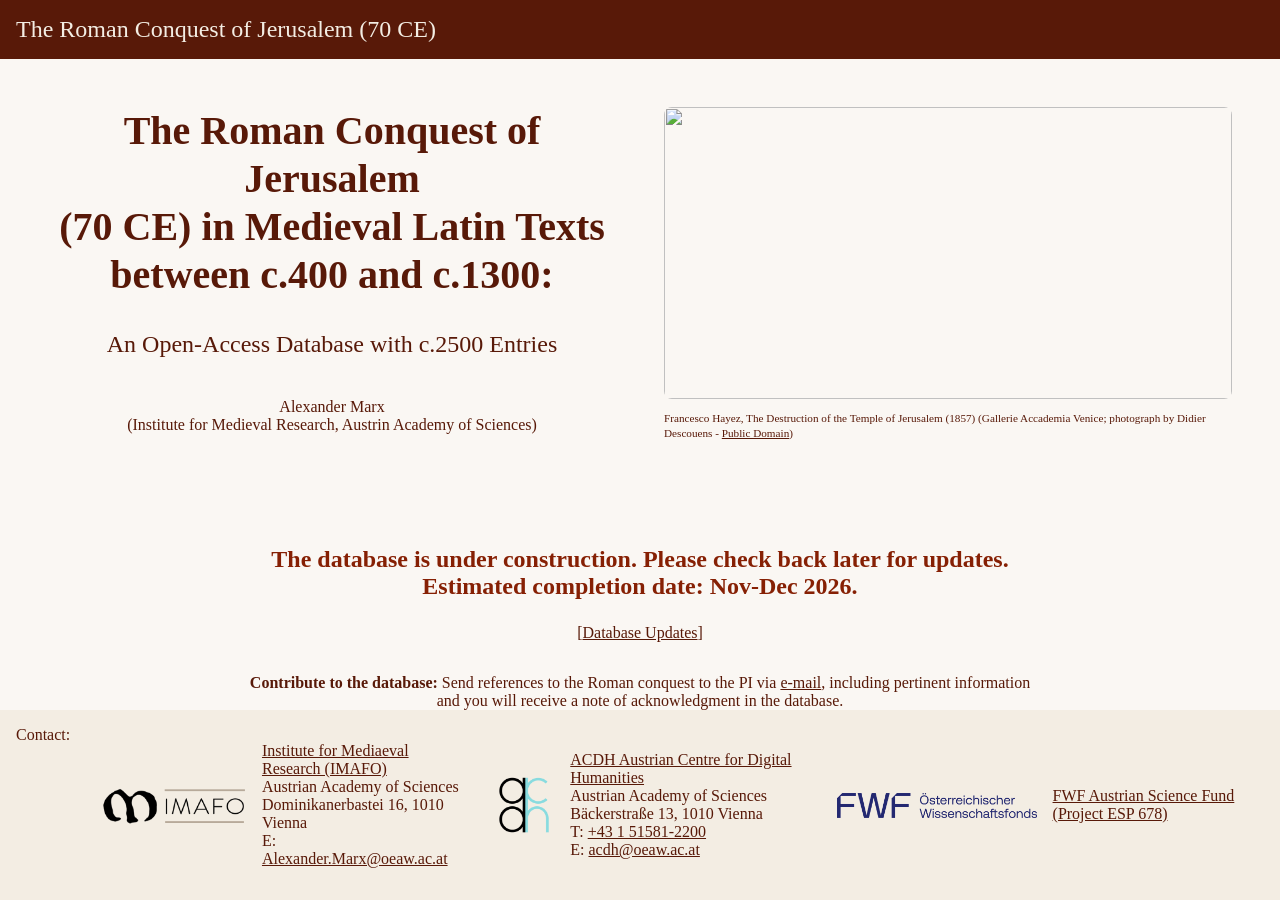
==== index.html @ ed6cbdf4 "chore init" ====
<html lang="en" class="h-full">
  <head>
    <meta charset="utf-8" />
    <meta name="viewport" content="width=device-width" />  
    <title>J·AD 70</title>
    <style>
       html {
  height: 100%;
}

body {
  margin: 0;
  min-height: 100vh;
  display: grid;
  grid-template-rows: auto 1fr auto;
  background-color: #faf7f3;
  color: #581908;
}

header {
  background-color: #581908;
  color: #f3ede3;
  padding: 1rem;
  font-weight: 400;
  font-size: 1.5rem
}

main {
  display: grid;
  grid-template-rows: 1fr auto;
  min-height: 0;
}

footer {
  background-color: #f3ede3;
  color: #581908;
  padding: 1rem;
  display: flex;
  justify-content: center;
  gap: 2rem;
}


/* Title + image */
#title {
  width: min(1400px, 100%);
  margin: 0 auto;
  padding: 3rem;
  box-sizing: border-box;

  display: grid;
  grid-template-columns: 1fr 1fr;
  gap: 3rem;

  align-items: stretch;
}

/* Left side */
#title > div:first-child {
  display: grid;
  gap: 2rem;
  align-content: center;
  align-items: center;
  text-align: center;
}

h1 {
  margin: 0;
  color: #581908;
  font-size: 2.5rem;
  line-height: 1.2;
}

h2 {
  font-size: 1.25rem;
  text-decoration-line: underline;
}

#title span {
  font-size: 1.5rem;
  color: #581908;
  font-weight: 300;
}

#title p {
  margin: 0.5rem 0;
}

/* Right side */
figure {
  margin: 0;
  min-width: 0;

  display: grid;
  grid-template-rows: 1fr auto;
  gap: 0.75rem;

  min-height: 0;
}

figure img {
  display: block;
  width: 100%;
  height: 100%;
  min-height: 0;

  object-fit: cover;
  object-position: center;

  border-radius: 8px;
}

figcaption {
  line-height: 1.4;
  text-align: left;
  color: #581908;
}


/* Lower content */
main > div:last-child {
  width: min(900px, 100%);
  margin: 0 auto;
  padding: 2rem 3rem 3rem;
  box-sizing: border-box;
  text-align: center;
}

main > div:last-child > div {
  margin-bottom: 2rem;
}

h2 {
  color: #581908;
}

a {
  color: #581908;
}

figcaption {
  font-size: 0.7rem;
  font-weight: lighter;
}

#construction-notice {
  font-size: 1.5rem;
  font-weight: bold;
  color: #862004;
}

#contribute span {
  font-weight: bold;
  text-align: start;
}

footer div {
  display: grid;
  grid-template-columns: auto 1fr;
  gap: 1rem;
  align-items: center;
}

footer img {
  width: 100%;
  max-width: 200px;
  max-height: 60px;
}

/* Smaller screens */
@media (max-width: 768px) {
  #title {
    grid-template-columns: 1fr;
    padding: 2rem 1.5rem;
    gap: 2rem;
    font-size: 1rem;
  }

  #title > div > span {
    font-size: 1rem;
  }

  h1 {
    font-size: 1.25rem;
  }

  figure img {
    height: auto;
    aspect-ratio: 16 / 10;
  }

  main > div:last-child {
    padding-inline: 1.5rem;
  }

  footer {
    flex-direction: column;
    gap: 1rem;
    font-size:small
  }

  #construction-notice {
    font-size: 1rem;
  }

}
    </style>
  </head>
  <body>
    <header>
      The Roman Conquest of Jerusalem (70 CE)
    </header>
    <main>
     <div id="title">
       <div>
        <h1>The Roman Conquest of Jerusalem <br/>(70 CE) in Medieval Latin Texts <br/>between c.400 and c.1300:          
        </h1>
        <span>An Open-Access Database with c.2500 Entries</span>
         <p>Alexander Marx
          <br/>(Institute for Medieval Research, Austrin Academy of Sciences)
        </p>
      </div>
      <figure>
         <img src="https://upload.wikimedia.org/wikipedia/commons/0/00/%28Venice%29_La_distruzione_del_tempio_di_Gerusalemme_-Francesco_Hayez_-_gallerie_Accademia_Venice.jpg?utm_source=commons.wikimedia.org&utm_campaign=index&utm_content=original" alt=""/>
         <figcaption>Francesco Hayez, The Destruction of the Temple of Jerusalem (1857) (Gallerie Accademia Venice; photograph by Didier Descouens - <a href="https://commons.wikimedia.org/w/index.php?curid=132796743">Public Domain</a>)</figcaption>
       </figure>
     </div>
     <div>
      <div>
        <p id="construction-notice">The database is under construction. Please check back later for updates. Estimated completion date: Nov-Dec 2026.</p>
        [<a href="https://www.oeaw.ac.at/imafo/forschung/historische-identitaetsforschung/projekte/weitere-projekte/conquest-of-jerusalem/database-updates">Database Updates</a>]
      </div>
      <div id="contribute">
        <p><span>Contribute to the database:</span> Send references to the Roman conquest to the PI via <a href="mailto:alexander.marx@oeaw.ac.at">e-mail</a>, including pertinent information and you will receive a note of acknowledgment in the database.</p>
      </div>
     </div>
    </main>
    <footer>
      <span>Contact:</span>
      <div>
        <img src="./assets/imafo_logo_kurz.png" alt="IMAFO logo"/>
        <p>
          <a
            href="https://www.oeaw.ac.at/en/imafo/home"
            >Institute for Mediaeval Research (IMAFO)</a
          >
          <br /> Austrian Academy of Sciences

          <br /> Dominikanerbastei 16, 1010 Vienna
          <br />
          E:
          <a
            href="mailto:Alexander.Marx@oeaw.ac.at"
          >
            Alexander.Marx@oeaw.ac.at
          </a>
        </p>
      </div>
      <div>
        <img src="./assets/acdh-ch-logo-short-version-square.png" alt="ACDH logo"/>
         <p>
          <a href="https://www.oeaw.ac.at/acdh/"
            >ACDH Austrian Centre for Digital Humanities</a
          >
          <br />
          Austrian Academy of Sciences
          <br />
          Bäckerstraße 13, 1010 Vienna
          <br />
          T:
          <a
            href="tel:+43 1 51581-2200"
          >
            +43 1 51581-2200
          </a>
          <br />
          E:
          <a
            href="mailto:acdh@oeaw.ac.at">acdh@oeaw.ac.at</a
          >
        </p>
      </div>
       <div>
        <img src="./assets/fwf-logo.png" alt="FWF logo"/>
         <p>
          <a href="https://www.fwf.ac.at/forschungsradar/10.55776/ESP678">
       FWF Austrian Science Fund (Project ESP 678)</a
          >
          
         
        </p>
      </div>
    </footer>
  </body>
</html>
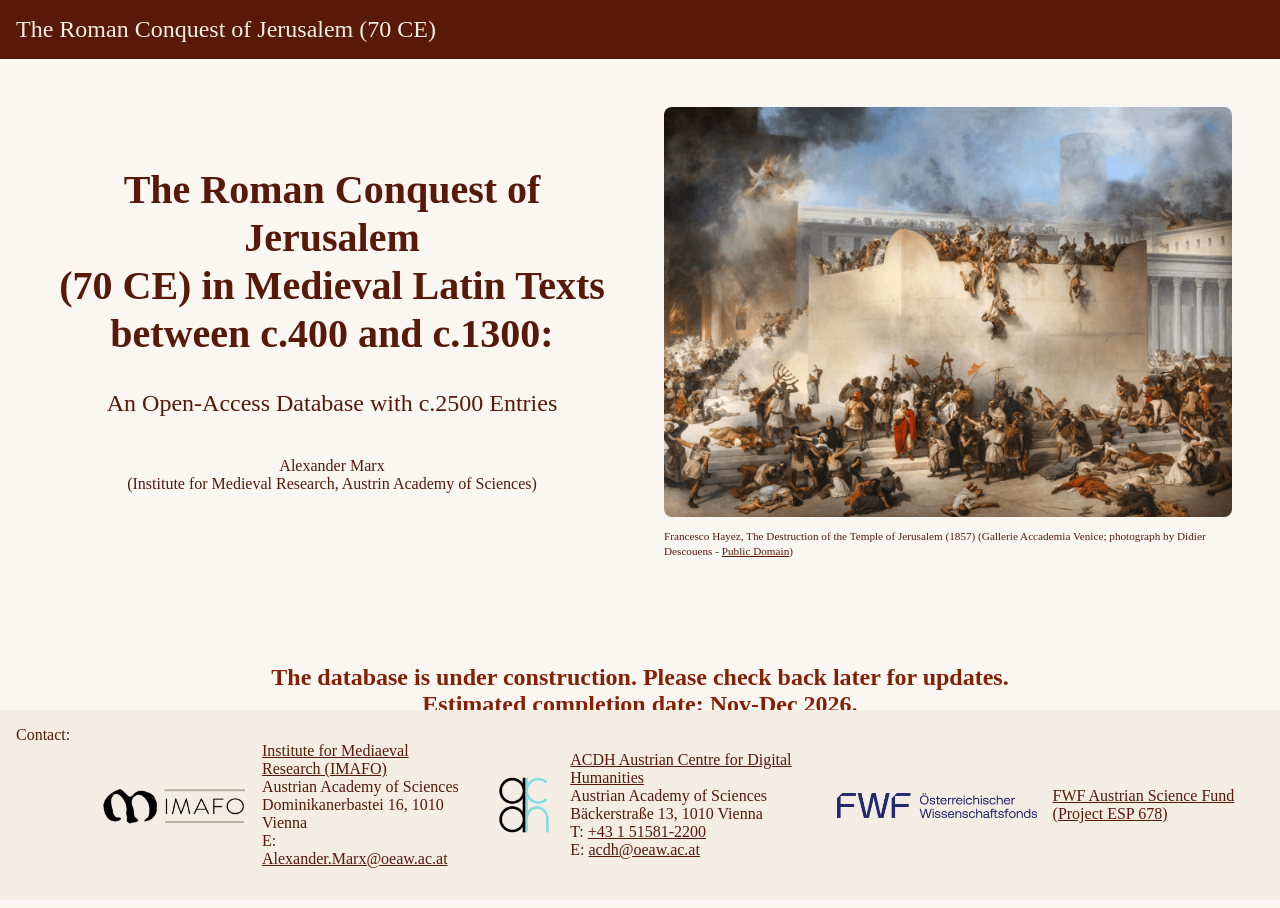
==== commit bdf11601: "fix img size" ====
--- a/index.html
+++ b/index.html
@@ -3,208 +3,7 @@
     <meta charset="utf-8" />
     <meta name="viewport" content="width=device-width" />  
     <title>J·AD 70</title>
-    <style>
-       html {
-  height: 100%;
-}
-
-body {
-  margin: 0;
-  min-height: 100vh;
-  display: grid;
-  grid-template-rows: auto 1fr auto;
-  background-color: #faf7f3;
-  color: #581908;
-}
-
-header {
-  background-color: #581908;
-  color: #f3ede3;
-  padding: 1rem;
-  font-weight: 400;
-  font-size: 1.5rem
-}
-
-main {
-  display: grid;
-  grid-template-rows: 1fr auto;
-  min-height: 0;
-}
-
-footer {
-  background-color: #f3ede3;
-  color: #581908;
-  padding: 1rem;
-  display: flex;
-  justify-content: center;
-  gap: 2rem;
-}
-
-
-/* Title + image */
-#title {
-  width: min(1400px, 100%);
-  margin: 0 auto;
-  padding: 3rem;
-  box-sizing: border-box;
-
-  display: grid;
-  grid-template-columns: 1fr 1fr;
-  gap: 3rem;
-
-  align-items: stretch;
-}
-
-/* Left side */
-#title > div:first-child {
-  display: grid;
-  gap: 2rem;
-  align-content: center;
-  align-items: center;
-  text-align: center;
-}
-
-h1 {
-  margin: 0;
-  color: #581908;
-  font-size: 2.5rem;
-  line-height: 1.2;
-}
-
-h2 {
-  font-size: 1.25rem;
-  text-decoration-line: underline;
-}
-
-#title span {
-  font-size: 1.5rem;
-  color: #581908;
-  font-weight: 300;
-}
-
-#title p {
-  margin: 0.5rem 0;
-}
-
-/* Right side */
-figure {
-  margin: 0;
-  min-width: 0;
-
-  display: grid;
-  grid-template-rows: 1fr auto;
-  gap: 0.75rem;
-
-  min-height: 0;
-}
-
-figure img {
-  display: block;
-  width: 100%;
-  height: 100%;
-  min-height: 0;
-
-  object-fit: cover;
-  object-position: center;
-
-  border-radius: 8px;
-}
-
-figcaption {
-  line-height: 1.4;
-  text-align: left;
-  color: #581908;
-}
-
-
-/* Lower content */
-main > div:last-child {
-  width: min(900px, 100%);
-  margin: 0 auto;
-  padding: 2rem 3rem 3rem;
-  box-sizing: border-box;
-  text-align: center;
-}
-
-main > div:last-child > div {
-  margin-bottom: 2rem;
-}
-
-h2 {
-  color: #581908;
-}
-
-a {
-  color: #581908;
-}
-
-figcaption {
-  font-size: 0.7rem;
-  font-weight: lighter;
-}
-
-#construction-notice {
-  font-size: 1.5rem;
-  font-weight: bold;
-  color: #862004;
-}
-
-#contribute span {
-  font-weight: bold;
-  text-align: start;
-}
-
-footer div {
-  display: grid;
-  grid-template-columns: auto 1fr;
-  gap: 1rem;
-  align-items: center;
-}
-
-footer img {
-  width: 100%;
-  max-width: 200px;
-  max-height: 60px;
-}
-
-/* Smaller screens */
-@media (max-width: 768px) {
-  #title {
-    grid-template-columns: 1fr;
-    padding: 2rem 1.5rem;
-    gap: 2rem;
-    font-size: 1rem;
-  }
-
-  #title > div > span {
-    font-size: 1rem;
-  }
-
-  h1 {
-    font-size: 1.25rem;
-  }
-
-  figure img {
-    height: auto;
-    aspect-ratio: 16 / 10;
-  }
-
-  main > div:last-child {
-    padding-inline: 1.5rem;
-  }
-
-  footer {
-    flex-direction: column;
-    gap: 1rem;
-    font-size:small
-  }
-
-  #construction-notice {
-    font-size: 1rem;
-  }
-
-}
-    </style>
+    <link rel="stylesheet" href="style.css">
   </head>
   <body>
     <header>
@@ -221,7 +20,7 @@
         </p>
       </div>
       <figure>
-         <img src="https://upload.wikimedia.org/wikipedia/commons/0/00/%28Venice%29_La_distruzione_del_tempio_di_Gerusalemme_-Francesco_Hayez_-_gallerie_Accademia_Venice.jpg?utm_source=commons.wikimedia.org&utm_campaign=index&utm_content=original" alt=""/>
+         <img src="assets/title-image.png" alt=""/>
          <figcaption>Francesco Hayez, The Destruction of the Temple of Jerusalem (1857) (Gallerie Accademia Venice; photograph by Didier Descouens - <a href="https://commons.wikimedia.org/w/index.php?curid=132796743">Public Domain</a>)</figcaption>
        </figure>
      </div>
@@ -238,7 +37,7 @@
     <footer>
       <span>Contact:</span>
       <div>
-        <img src="./assets/imafo_logo_kurz.png" alt="IMAFO logo"/>
+        <img src="assets/imafo_logo_kurz.png" alt="IMAFO logo"/>
         <p>
           <a
             href="https://www.oeaw.ac.at/en/imafo/home"
@@ -257,7 +56,7 @@
         </p>
       </div>
       <div>
-        <img src="./assets/acdh-ch-logo-short-version-square.png" alt="ACDH logo"/>
+        <img src="assets/acdh-ch-logo-short-version-square.png" alt="ACDH logo"/>
          <p>
           <a href="https://www.oeaw.ac.at/acdh/"
             >ACDH Austrian Centre for Digital Humanities</a
@@ -281,7 +80,7 @@
         </p>
       </div>
        <div>
-        <img src="./assets/fwf-logo.png" alt="FWF logo"/>
+        <img src="assets/fwf-logo.png" alt="FWF logo"/>
          <p>
           <a href="https://www.fwf.ac.at/forschungsradar/10.55776/ESP678">
        FWF Austrian Science Fund (Project ESP 678)</a
--- a/style.css
+++ b/style.css
@@ -0,0 +1,201 @@
+html {
+  height: 100%;
+}
+
+body {
+  margin: 0;
+  min-height: 100vh;
+  display: grid;
+  grid-template-rows: auto 1fr auto;
+  background-color: #faf7f3;
+  color: #581908;
+}
+
+header {
+  background-color: #581908;
+  color: #f3ede3;
+  padding: 1rem;
+  font-weight: 400;
+  font-size: 1.5rem
+}
+
+main {
+  display: grid;
+  grid-template-rows: 1fr auto;
+  min-height: 0;
+}
+
+footer {
+  background-color: #f3ede3;
+  color: #581908;
+  padding: 1rem;
+  display: flex;
+  justify-content: center;
+  gap: 2rem;
+}
+
+
+/* Title + image */
+#title {
+  width: min(1400px, 100%);
+  margin: 0 auto;
+  padding: 3rem;
+  box-sizing: border-box;
+
+  display: grid;
+  grid-template-columns: 1fr 1fr;
+  gap: 3rem;
+
+  align-items: stretch;
+}
+
+/* Left side */
+#title > div:first-child {
+  display: grid;
+  gap: 2rem;
+  align-content: center;
+  align-items: center;
+  text-align: center;
+}
+
+h1 {
+  margin: 0;
+  color: #581908;
+  font-size: 2.5rem;
+  line-height: 1.2;
+}
+
+h2 {
+  font-size: 1.25rem;
+  text-decoration-line: underline;
+}
+
+#title span {
+  font-size: 1.5rem;
+  color: #581908;
+  font-weight: 300;
+}
+
+#title p {
+  margin: 0.5rem 0;
+}
+
+/* Right side */
+figure {
+  margin: 0;
+  min-width: 0;
+
+  display: grid;
+  grid-template-rows: 1fr auto;
+  gap: 0.75rem;
+
+  min-height: 0;
+}
+
+figure img {
+  display: block;
+  width: 100%;
+  height: 100%;
+  min-height: 0;
+
+  object-fit: cover;
+  object-position: center;
+
+  border-radius: 8px;
+}
+
+figcaption {
+  line-height: 1.4;
+  text-align: left;
+  color: #581908;
+}
+
+
+/* Lower content */
+main > div:last-child {
+  width: min(900px, 100%);
+  margin: 0 auto;
+  padding: 2rem 3rem 3rem;
+  box-sizing: border-box;
+  text-align: center;
+}
+
+main > div:last-child > div {
+  margin-bottom: 2rem;
+}
+
+h2 {
+  color: #581908;
+}
+
+a {
+  color: #581908;
+}
+
+figcaption {
+  font-size: 0.7rem;
+  font-weight: lighter;
+}
+
+#construction-notice {
+  font-size: 1.5rem;
+  font-weight: bold;
+  color: #862004;
+}
+
+#contribute span {
+  font-weight: bold;
+  text-align: start;
+}
+
+footer div {
+  display: grid;
+  grid-template-columns: auto 1fr;
+  gap: 1rem;
+  align-items: center;
+}
+
+footer img {
+  width: 100%;
+  max-width: 200px;
+  max-height: 60px;
+}
+
+/* Smaller screens */
+@media (max-width: 768px) {
+  #title {
+    grid-template-columns: 1fr;
+    padding: 2rem 1.5rem;
+    gap: 2rem;
+    font-size: 1rem;
+  }
+
+  #title > div > span {
+    font-size: 1rem;
+  }
+
+  h1 {
+    font-size: 1.25rem;
+  }
+
+  figure img {
+    height: auto;
+    aspect-ratio: 16 / 10;
+  }
+
+  main > div:last-child {
+    padding-inline: 1.5rem;
+  }
+
+  footer {
+    flex-direction: column;
+    gap: 1rem;
+    font-size:small
+  }
+
+  #construction-notice {
+    font-size: 1rem;
+  }
+
+}
+   
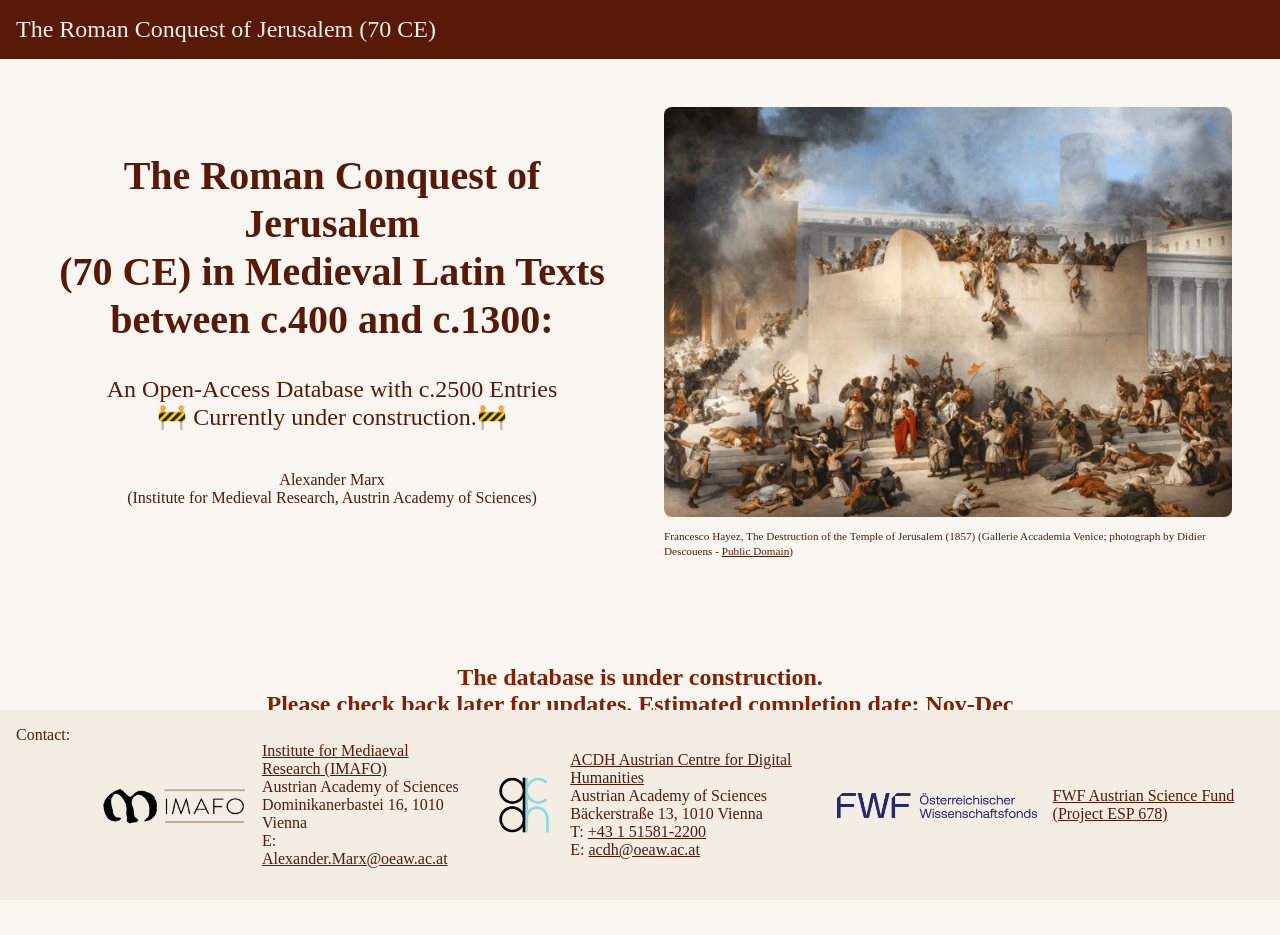
==== commit 844bd2ab: "fix #1" ====
--- a/index.html
+++ b/index.html
@@ -14,7 +14,7 @@
        <div>
         <h1>The Roman Conquest of Jerusalem <br/>(70 CE) in Medieval Latin Texts <br/>between c.400 and c.1300:          
         </h1>
-        <span>An Open-Access Database with c.2500 Entries</span>
+        <span>An Open-Access Database with c.2500 Entries <br/> 🚧 Currently under construction.🚧 </span>
          <p>Alexander Marx
           <br/>(Institute for Medieval Research, Austrin Academy of Sciences)
         </p>
@@ -26,7 +26,7 @@
      </div>
      <div>
       <div>
-        <p id="construction-notice">The database is under construction. Please check back later for updates. Estimated completion date: Nov-Dec 2026.</p>
+        <p id="construction-notice">The database is under construction.<br/> Please check back later for updates. Estimated completion date: Nov-Dec 2026.</p>
         [<a href="https://www.oeaw.ac.at/imafo/forschung/historische-identitaetsforschung/projekte/weitere-projekte/conquest-of-jerusalem/database-updates">Database Updates</a>]
       </div>
       <div id="contribute">
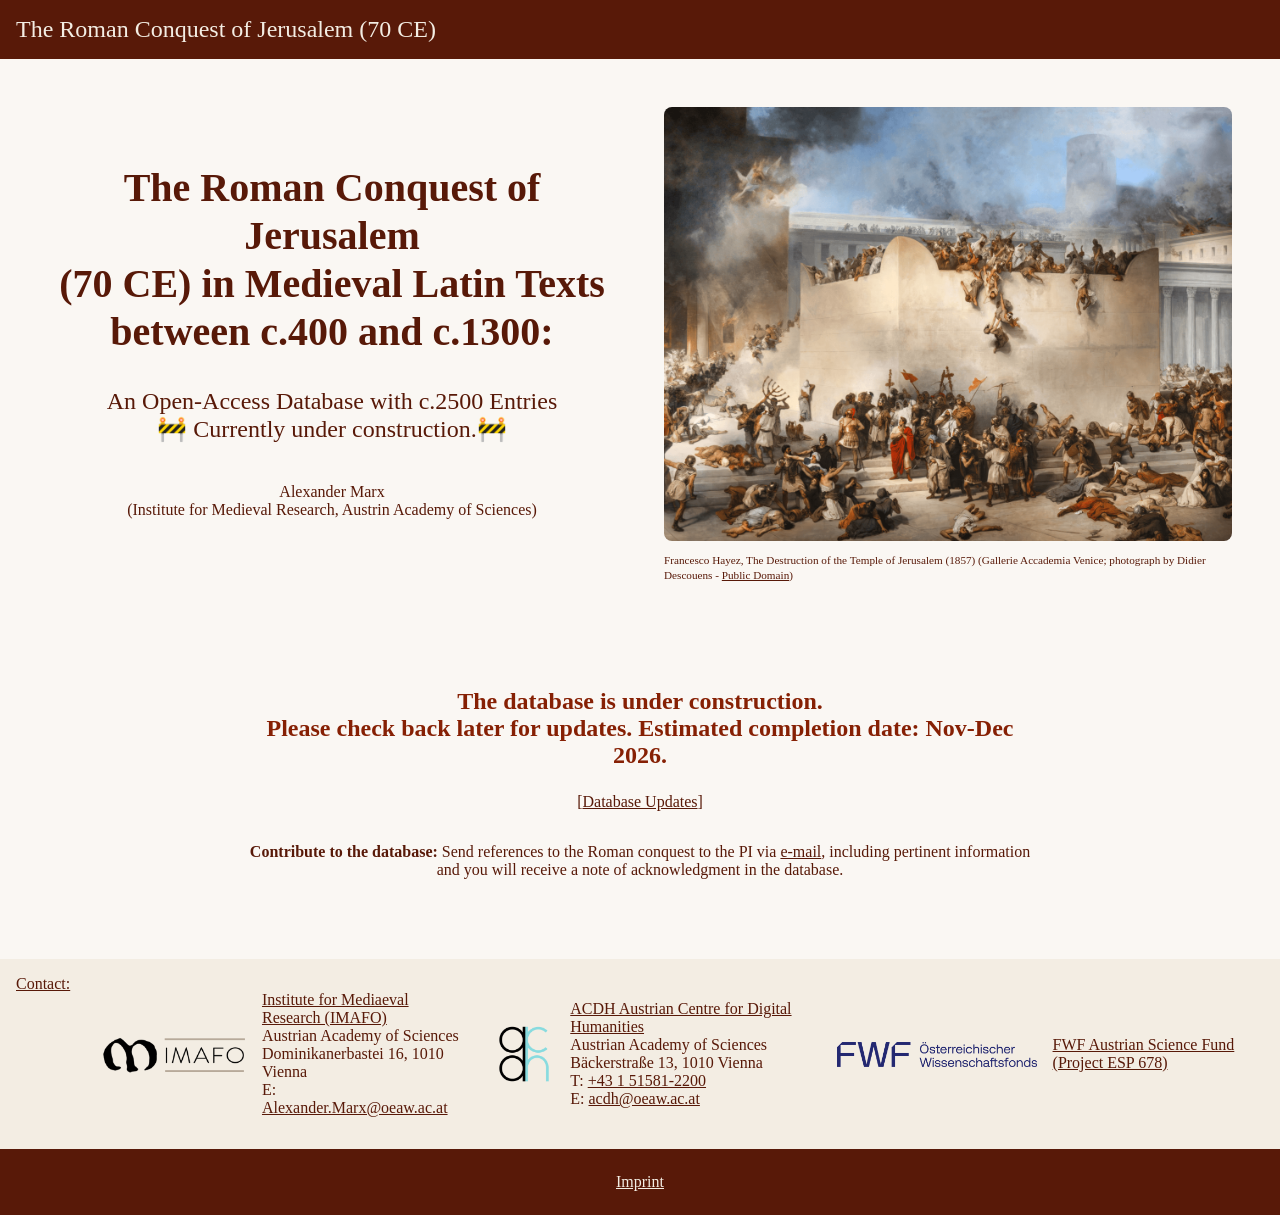
==== commit 9c7bfae7: "Change 'imprint' link text to 'Imprint'" ====
--- a/index.html
+++ b/index.html
@@ -35,7 +35,8 @@
      </div>
     </main>
     <footer>
-      <span>Contact:</span>
+      <div id="partners">
+      <span class="underline">Contact:</span>
       <div>
         <img src="assets/imafo_logo_kurz.png" alt="IMAFO logo"/>
         <p>
@@ -89,6 +90,12 @@
          
         </p>
       </div>
+      </div>
+      <div id="imprint">
+        <p>
+          <a href="imprint.html">Imprint</a>
+        </p>
+      </div>
     </footer>
   </body>
-</html>+</html>
--- a/style.css
+++ b/style.css
@@ -22,10 +22,10 @@
 main {
   display: grid;
   grid-template-rows: 1fr auto;
-  min-height: 0;
-}
-
-footer {
+  min-height: 100vh;
+}
+
+#partners {
   background-color: #f3ede3;
   color: #581908;
   padding: 1rem;
@@ -34,6 +34,33 @@
   gap: 2rem;
 }
 
+#imprint {
+  background-color: #581908;
+  color: #f3ede3;
+  padding: 0.5rem;
+  display: flex;
+  justify-content: center;
+  gap: 2rem;
+}
+
+#imprint a {
+  color: #f3ede3;
+  text-decoration: underline;
+}
+
+.underline {
+  text-decoration: underline;
+}
+
+.text-center {
+  justify-self: center;
+  padding-top: 3rem
+}
+
+header a {
+  color: #f3ede3;
+  text-decoration: none;
+}
 
 /* Title + image */
 #title {
@@ -78,6 +105,12 @@
 
 #title p {
   margin: 0.5rem 0;
+}
+
+#imprint-content {
+    display: block;
+    text-align: justify;
+    color:#581908
 }
 
 /* Right side */
@@ -148,14 +181,14 @@
   text-align: start;
 }
 
-footer div {
+#partners div {
   display: grid;
   grid-template-columns: auto 1fr;
   gap: 1rem;
   align-items: center;
 }
 
-footer img {
+#partners img {
   width: 100%;
   max-width: 200px;
   max-height: 60px;
@@ -187,7 +220,7 @@
     padding-inline: 1.5rem;
   }
 
-  footer {
+  #partners {
     flex-direction: column;
     gap: 1rem;
     font-size:small
